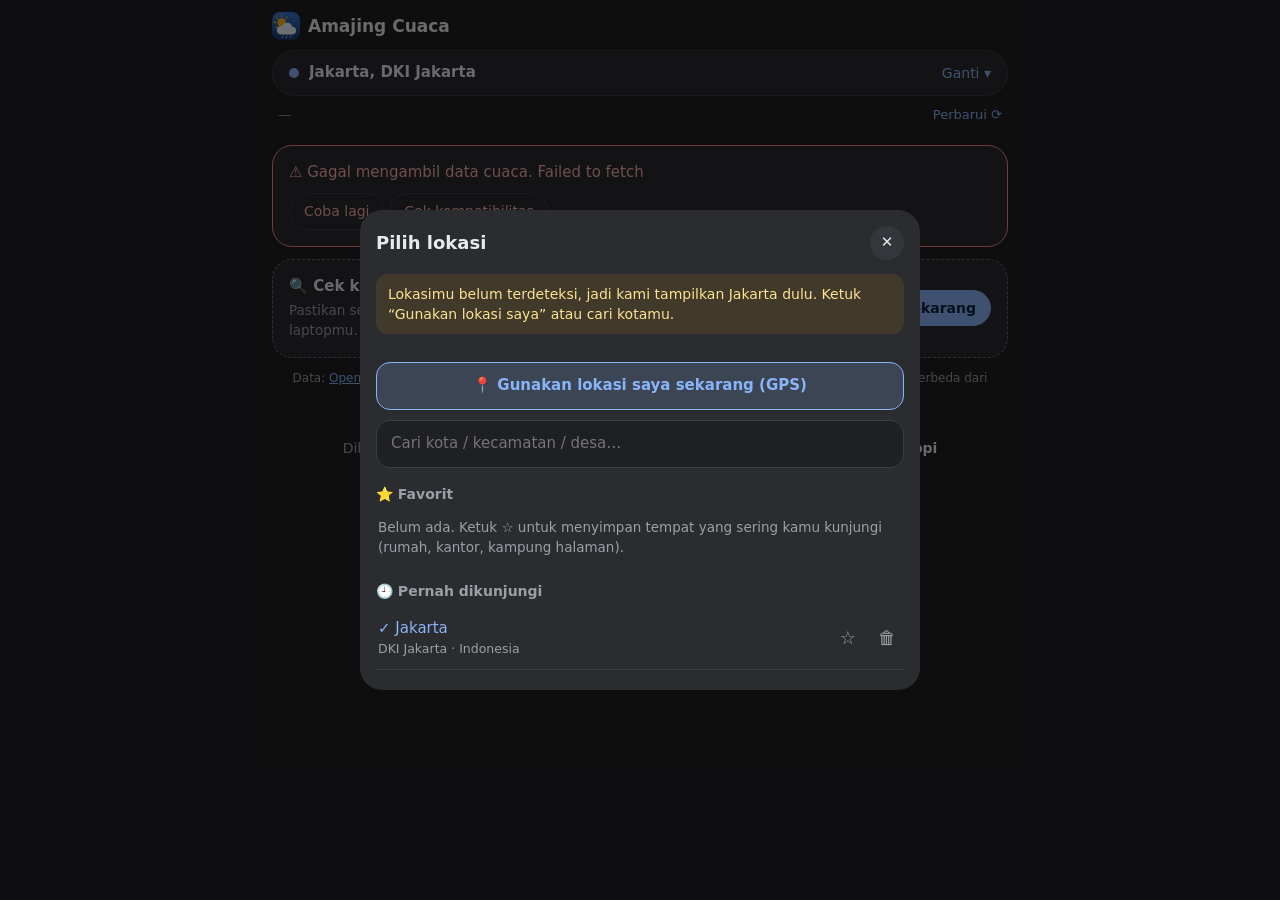
==== index.html @ 55be39a6 "Amajing Cuaca: PWA prakiraan cuaca 7 hari Co-Authored-By: Claude Opus 5.5 <noreply@anthropic.com>" ====
<!DOCTYPE html>
<html lang="id">
<head>
  <meta charset="utf-8">
  <meta name="viewport" content="width=device-width, initial-scale=1, viewport-fit=cover">
  <title>Amajing Cuaca — Prakiraan Cuaca 7 Hari</title>
  <meta name="description" content="Prakiraan cuaca 7 hari, hujan per 15 menit, angin, kelembapan, dan kualitas udara (ISPU) di lokasimu. Dari Amajing Labs.">
  <meta name="theme-color" content="#1f2023">
  <meta name="apple-mobile-web-app-capable" content="yes">
  <meta name="mobile-web-app-capable" content="yes">
  <meta name="apple-mobile-web-app-status-bar-style" content="black-translucent">
  <meta name="apple-mobile-web-app-title" content="Amajing Cuaca">
  <link rel="manifest" href="manifest.json">
  <link rel="icon" href="brand/ikon.svg" type="image/svg+xml">
  <link rel="apple-touch-icon" href="brand/apple-touch-icon.png">
  <link rel="stylesheet" href="style.css">
  <script src="compat.js" defer></script>
  <script type="module" src="app.js"></script>
</head>
<body>

<header class="top">
  <div class="brandbar">
    <img src="brand/ikon.svg" alt="" class="appicon">
    <span class="appname">Amajing Cuaca</span>
    <button id="installBtn" class="pill" hidden>⬇️ Pasang</button>
  </div>
  <button id="locBtn" class="locbar" aria-label="Ganti lokasi">
    <span class="locdot" id="locDot"></span>
    <span class="locname" id="locName">Mencari lokasi…</span>
    <span class="locedit">Ganti ▾</span>
  </button>
  <div class="updated">
    <span id="updatedTxt">—</span>
    <button id="refreshBtn" class="linkbtn">Perbarui ⟳</button>
  </div>
</header>

<main id="app">
  <div id="loading" class="loading"><div class="spin"></div>Memuat data cuaca…</div>
  <div id="errorBox" class="card error" hidden></div>

  <div id="content" hidden>
    <!-- Hujan dalam beberapa jam ke depan -->
    <section class="card" id="nowcast"></section>

    <!-- Sekarang -->
    <section class="card hero" id="hero"></section>

    <!-- Prakiraan 7 hari -->
    <section class="card">
      <h2 class="sec">Prakiraan 7 hari</h2>
      <div id="days" class="days"></div>
    </section>

    <!-- Detail per jam untuk hari terpilih -->
    <section class="card">
      <h2 class="sec" id="hourTitle">Per jam</h2>
      <div class="hscroll" data-sync id="hourly"></div>
    </section>

    <section class="card acc-wrap">
      <details class="acc" id="accRain" open>
        <summary><span class="ico">🌧️</span><b>Curah hujan</b><span class="sumval" id="sumRain"></span></summary>
        <div class="accbody" id="bodyRain"></div>
      </details>
      <details class="acc" id="accWind" open>
        <summary><span class="ico">💨</span><b>Angin</b><span class="sumval" id="sumWind"></span></summary>
        <div class="accbody" id="bodyWind"></div>
      </details>
      <details class="acc" id="accHum" open>
        <summary><span class="ico">💧</span><b>Kelembapan</b><span class="sumval" id="sumHum"></span></summary>
        <div class="accbody" id="bodyHum"></div>
      </details>
      <details class="acc" id="accAir" open>
        <summary><span class="ico">🍃</span><b>Kualitas udara</b><span class="sumval" id="sumAir"></span></summary>
        <div class="accbody" id="bodyAir"></div>
      </details>
    </section>

    <section class="card">
      <h2 class="sec">Info lain hari ini</h2>
      <div class="grid4" id="extra"></div>
    </section>
  </div>

  <section class="card compat-card">
    <div>
      <b>🔍 Cek kompatibilitas HP-mu — gratis</b>
      <p>Pastikan semua fitur (GPS, mode offline, pasang aplikasi) berfungsi di HP atau laptopmu.</p>
    </div>
    <button id="compatBtn" class="pill strong">Cek sekarang</button>
  </section>

  <p class="source">Data: <a href="https://open-meteo.com/" target="_blank" rel="noopener">Open-Meteo</a> (cuaca &amp; kualitas udara, model global) · Nama lokasi: <a href="https://www.bigdatacloud.com/" target="_blank" rel="noopener">BigDataCloud</a>. Prakiraan bisa berbeda dari kondisi nyata.</p>
</main>

<footer class="foot">
  Dibuat oleh<img class="logo-inline" src="brand/logo-kecil-gelap.svg" alt="Amajing Labs">
  <span class="dot">·</span>
  <a href="https://forms.gle/fZAtNMCwKqhQhgpKA" target="_blank" rel="noopener">💬 Kirim masukan</a>
  <span class="dot">·</span>
  <a href="panduan.html">📖 Panduan</a>
  <span class="dot">·</span>
  <a href="https://saweria.co/amajinglabs" target="_blank" rel="noopener">☕ Traktir kopi</a>
</footer>

<!-- Lembar pilih lokasi -->
<div class="sheet-bg" id="sheetBg" hidden>
  <div class="sheet" role="dialog" aria-modal="true" aria-labelledby="sheetTitle">
    <div class="sheet-head">
      <h3 id="sheetTitle">Pilih lokasi</h3>
      <button class="x" id="sheetClose" aria-label="Tutup">✕</button>
    </div>
    <p class="sheet-msg" id="sheetMsg" hidden></p>
    <button class="gpsbtn" id="gpsBtn">📍 Gunakan lokasi saya sekarang (GPS)</button>
    <div class="search">
      <input id="searchInput" type="search" placeholder="Cari kota / kecamatan / desa…" autocomplete="off" enterkeyhint="search">
    </div>
    <ul class="plist" id="searchResults"></ul>
    <h4 class="ptitle">⭐ Favorit</h4>
    <ul class="plist" id="favList"></ul>
    <h4 class="ptitle">🕘 Pernah dikunjungi</h4>
    <ul class="plist" id="histList"></ul>
  </div>
</div>

<div class="toast" id="toast" hidden></div>
</body>
</html>
---- style.css ----
:root {
  --bg: #1f2023;
  --card: #2b2c30;
  --card2: #35363b;
  --line: #3c3d42;
  --text: #e8eaed;
  --muted: #9aa0a6;
  --blue: #8ab4f8;
  --blue-soft: rgba(138, 180, 248, .18);
  --yellow: #fdd663;
  --col: 64px;
  --radius: 20px;
}
* { box-sizing: border-box; }
html { -webkit-text-size-adjust: 100%; }
body {
  margin: 0; background: var(--bg); color: var(--text);
  font: 15px/1.45 system-ui, -apple-system, "Segoe UI", Roboto, "Helvetica Neue", Arial, sans-serif;
  padding: env(safe-area-inset-top) env(safe-area-inset-right) env(safe-area-inset-bottom) env(safe-area-inset-left);
}
a { color: var(--blue); }
button { font: inherit; color: inherit; cursor: pointer; }
.top, main, .foot { max-width: 760px; margin: 0 auto; }
main { padding: 0 12px; }

/* ---------- Header ---------- */
.top { padding: 12px 12px 4px; }
.brandbar { display: flex; align-items: center; gap: 8px; }
.appicon { width: 28px; height: 28px; border-radius: 8px; }
.appname { font-weight: 700; font-size: 17px; flex: 1; }
.pill {
  border: 1px solid var(--line); background: var(--card); border-radius: 999px;
  padding: 7px 14px; font-size: 14px;
}
.pill.strong { background: var(--blue); color: #10223f; border-color: var(--blue); font-weight: 700; white-space: nowrap; }
.locbar {
  margin-top: 10px; width: 100%; display: flex; align-items: center; gap: 10px;
  background: var(--card); border: 1px solid var(--line); border-radius: 999px; padding: 11px 16px; text-align: left;
}
.locdot { width: 10px; height: 10px; border-radius: 50%; background: var(--blue); flex: none; }
.locdot.gps { box-shadow: 0 0 0 4px var(--blue-soft); }
.locname { flex: 1; font-weight: 600; white-space: nowrap; overflow: hidden; text-overflow: ellipsis; }
.locedit { color: var(--blue); font-size: 14px; white-space: nowrap; }
.updated { display: flex; justify-content: space-between; align-items: center; color: var(--muted); font-size: 13px; padding: 6px 6px 0; }
.linkbtn { background: none; border: 0; color: var(--blue); padding: 4px 0; }

/* ---------- Cards ---------- */
.card { background: var(--card); border-radius: var(--radius); padding: 16px; margin: 12px 0; overflow: hidden; }
.sec { font-size: 16px; margin: 0 0 12px; font-weight: 600; }
.loading { text-align: center; color: var(--muted); padding: 60px 0; }
.spin { width: 34px; height: 34px; margin: 0 auto 12px; border: 3px solid var(--line); border-top-color: var(--blue); border-radius: 50%; animation: sp 1s linear infinite; }
@keyframes sp { to { transform: rotate(360deg); } }
.error { border: 1px solid #f28b82; color: #f6aea9; }
.error button { margin-top: 10px; }

/* Nowcast */
.nc-title { font-weight: 600; font-size: 17px; margin: 0; }
.nc-sub { color: var(--muted); margin: 2px 0 12px; font-size: 14px; }
.nc-chart { display: grid; grid-template-columns: 64px 1fr; gap: 6px; }
.nc-levels { display: flex; flex-direction: column; justify-content: space-between; color: var(--muted); font-size: 12px; height: 84px; padding: 2px 0; }
.nc-bars { position: relative; height: 84px; display: flex; align-items: flex-end; gap: 3px; border-bottom: 1px solid var(--line);
  background: repeating-linear-gradient(to top, transparent 0 27px, var(--line) 27px 28px); }
.nc-bars span { flex: 1; background: var(--blue); border-radius: 3px 3px 0 0; min-height: 0; opacity: .9; }
.nc-axis { grid-column: 2; display: flex; justify-content: space-between; color: var(--muted); font-size: 12px; }
.nc-none { display: flex; gap: 10px; align-items: center; }
.nc-none .big { font-size: 26px; }

/* Hero */
.hero { position: relative; padding: 20px; }
.hero.sky-clear-day { background: linear-gradient(160deg, #2e6fd1, #2b2c30 75%); }
.hero.sky-clear-night { background: linear-gradient(160deg, #1b2a52, #2b2c30 75%); }
.hero.sky-cloud-day { background: linear-gradient(160deg, #4a5a73, #2b2c30 75%); }
.hero.sky-cloud-night { background: linear-gradient(160deg, #2c3446, #2b2c30 75%); }
.hero.sky-rain { background: linear-gradient(160deg, #34465f, #2b2c30 75%); }
.hero.sky-storm { background: linear-gradient(160deg, #3b3355, #2b2c30 75%); }
.hero-top { display: flex; justify-content: space-between; align-items: flex-start; gap: 10px; }
.now-label { font-size: 15px; opacity: .9; }
.now-temp { display: flex; align-items: center; gap: 6px; }
.now-temp .t { font-size: 72px; font-weight: 400; line-height: 1; letter-spacing: -2px; }
.now-temp svg { width: 70px; height: 70px; }
.now-desc { text-align: right; }
.now-desc .d { font-size: 20px; font-weight: 600; }
.now-desc .f { opacity: .85; font-size: 14px; }
.now-desc .hl { opacity: .85; font-size: 14px; }

/* Hourly / horizontal scrollers */
.hscroll { overflow-x: auto; scrollbar-width: none; -webkit-overflow-scrolling: touch; }
.hscroll::-webkit-scrollbar { display: none; }
.hrow { display: flex; width: max-content; }
.hcol { width: var(--col); flex: none; text-align: center; display: flex; flex-direction: column; align-items: center; gap: 4px; }
.hcol .tmp { font-size: 16px; }
.hcol .pp { font-size: 12.5px; color: var(--blue); min-height: 18px; }
.hcol svg { width: 34px; height: 34px; }
.hcol .tm { color: var(--muted); font-size: 13px; }
.hcol.now .tm { color: var(--text); font-weight: 700; }

/* Days */
.days { display: flex; flex-direction: column; gap: 6px; }
.day {
  display: grid; grid-template-columns: 74px 40px 1fr auto; align-items: center; gap: 10px;
  background: var(--card2); border: 1.5px solid transparent; border-radius: 14px; padding: 8px 12px; text-align: left; width: 100%;
}
.day.sel { border-color: #c9d6ea; background: #3a3d45; }
.day .dn { font-weight: 700; }
.day .dd { color: var(--muted); font-size: 12.5px; }
.day svg { width: 38px; height: 38px; }
.day .desc { font-size: 14px; }
.day .desc small { display: block; color: var(--blue); font-size: 12.5px; }
.day .mm { font-size: 15px; white-space: nowrap; }
.day .mm .lo { color: var(--muted); }

/* Accordions */
.acc-wrap { padding: 4px 16px; }
.acc { border-bottom: 1px solid var(--line); }
.acc:last-child { border-bottom: 0; }
.acc summary { list-style: none; display: flex; align-items: center; gap: 12px; padding: 14px 0; cursor: pointer; font-size: 16px; }
.acc summary::-webkit-details-marker { display: none; }
.acc summary::after { content: "⌄"; margin-left: auto; color: var(--muted); font-size: 20px; transition: transform .2s; line-height: 1; }
.acc[open] summary::after { transform: rotate(180deg); }
.acc .ico { width: 38px; height: 38px; border-radius: 10px; background: var(--card2); display: grid; place-items: center; font-size: 18px; }
.acc .sumval { color: var(--muted); font-weight: 400; }
.acc .sumval:not(:empty)::before { content: "· "; }
.accbody { padding: 0 0 16px; }
.acc-head { margin: 0 0 12px; }
.acc-head b { font-weight: 700; }
.mm-row .v { font-size: 13px; min-height: 18px; }
.ppbar { width: 52px; height: 14px; border: 1.5px solid var(--blue); border-radius: 999px; position: relative; overflow: hidden; }
.ppbar i { position: absolute; left: 0; right: 0; bottom: 0; background: var(--blue); }
.ppcol .pc { color: var(--blue); font-size: 13px; }
.windcol .sp { font-size: 15px; }
.windcol .arr { width: 18px; height: 18px; color: var(--text); }
.humwrap { position: relative; }
.humwrap svg.curve { display: block; }

/* Air quality */
.aq-big { display: flex; align-items: baseline; gap: 12px; }
.aq-big .n { font-size: 56px; line-height: 1; }
.aq-big .c { font-size: 16px; }
.aq-scale { position: relative; margin: 18px 0 4px; height: 16px; border-radius: 999px;
  background: linear-gradient(90deg, #2ecc71 0 16.6%, #3b82f6 16.6% 33.3%, #facc15 33.3% 66.6%, #ef4444 66.6% 99%, #111 99%); }
.aq-marker { position: absolute; top: -12px; width: 0; height: 0; border-left: 6px solid transparent; border-right: 6px solid transparent; border-top: 8px solid var(--text); transform: translateX(-6px); }
.aq-ticks { display: flex; justify-content: space-between; color: var(--muted); font-size: 12px; }
.aq-advice { margin: 12px 0 8px; font-size: 14px; }
.aq-pol { display: grid; grid-template-columns: repeat(3, 1fr); gap: 8px; margin-top: 10px; }
.aq-pol div { background: var(--card2); border-radius: 12px; padding: 8px 10px; font-size: 13px; }
.aq-pol b { display: block; font-size: 16px; }
.aq-note { color: var(--muted); font-size: 12.5px; margin-top: 10px; }

.grid4 { display: grid; grid-template-columns: repeat(auto-fit, minmax(140px, 1fr)); gap: 8px; }
.grid4 div { background: var(--card2); border-radius: 14px; padding: 10px 12px; font-size: 13px; color: var(--muted); }
.grid4 b { display: block; color: var(--text); font-size: 17px; font-weight: 600; }

.compat-card { display: flex; gap: 12px; align-items: center; justify-content: space-between; border: 1px dashed #5f6672; }
.compat-card p { margin: 4px 0 0; color: var(--muted); font-size: 13.5px; }
.source { color: var(--muted); font-size: 12px; text-align: center; padding: 0 10px; }

/* Footer */
.foot { text-align: center; color: var(--muted); font-size: 14px; padding: 18px 12px 28px; line-height: 2; }
.foot a { color: var(--text); text-decoration: none; font-weight: 600; white-space: nowrap; }
.foot a:hover { color: var(--blue); }
.foot .dot { margin: 0 6px; }
.foot .logo-inline { height: 17px; width: auto; vertical-align: -3px; margin-left: 6px; }

/* Location sheet */
.sheet-bg { position: fixed; inset: 0; background: rgba(0,0,0,.55); z-index: 50; display: flex; align-items: flex-end; justify-content: center; }
.sheet-bg[hidden] { display: none; }
.sheet { background: var(--card); width: 100%; max-width: 560px; max-height: 88vh; overflow-y: auto; border-radius: 22px 22px 0 0; padding: 16px 16px calc(20px + env(safe-area-inset-bottom)); }
@media (min-width: 700px) { .sheet-bg { align-items: center; } .sheet { border-radius: 22px; } }
.sheet-head { display: flex; align-items: center; justify-content: space-between; }
.sheet-head h3 { margin: 0; font-size: 18px; }
.x { background: var(--card2); border: 0; width: 34px; height: 34px; border-radius: 50%; }
.sheet-msg { background: #41392a; color: #fde293; border-radius: 12px; padding: 10px 12px; font-size: 14px; }
.gpsbtn { width: 100%; margin: 14px 0 10px; padding: 12px; border-radius: 14px; border: 1px solid var(--blue); background: var(--blue-soft); color: var(--blue); font-weight: 600; }
.search input { width: 100%; padding: 12px 14px; border-radius: 14px; border: 1px solid var(--line); background: var(--bg); color: var(--text); font: inherit; }
.ptitle { margin: 16px 0 6px; font-size: 14px; color: var(--muted); font-weight: 600; }
.plist { list-style: none; margin: 6px 0 0; padding: 0; }
.plist li { display: flex; align-items: center; gap: 6px; border-bottom: 1px solid var(--line); }
.plist li.empty { color: var(--muted); font-size: 13.5px; padding: 8px 2px; border: 0; }
.plist .pick { flex: 1; text-align: left; background: none; border: 0; padding: 11px 2px; }
.plist .pick small { display: block; color: var(--muted); font-size: 12.5px; }
.plist .pick.active { color: var(--blue); }
.plist .ib { background: none; border: 0; font-size: 18px; padding: 8px; color: var(--muted); }
.plist .ib.on { color: var(--yellow); }

.toast { position: fixed; left: 50%; bottom: calc(24px + env(safe-area-inset-bottom)); transform: translateX(-50%); background: #e8eaed; color: #202124; padding: 10px 16px; border-radius: 12px; z-index: 80; font-size: 14px; max-width: 90vw; box-shadow: 0 6px 20px rgba(0,0,0,.4); }

@media (max-width: 420px) {
  .now-temp .t { font-size: 60px; }
  .now-temp svg { width: 56px; height: 56px; }
  .day { grid-template-columns: 60px 34px 1fr auto; gap: 8px; padding: 8px 10px; }
  .aq-pol { grid-template-columns: repeat(2, 1fr); }
  .compat-card { flex-direction: column; align-items: stretch; }
}
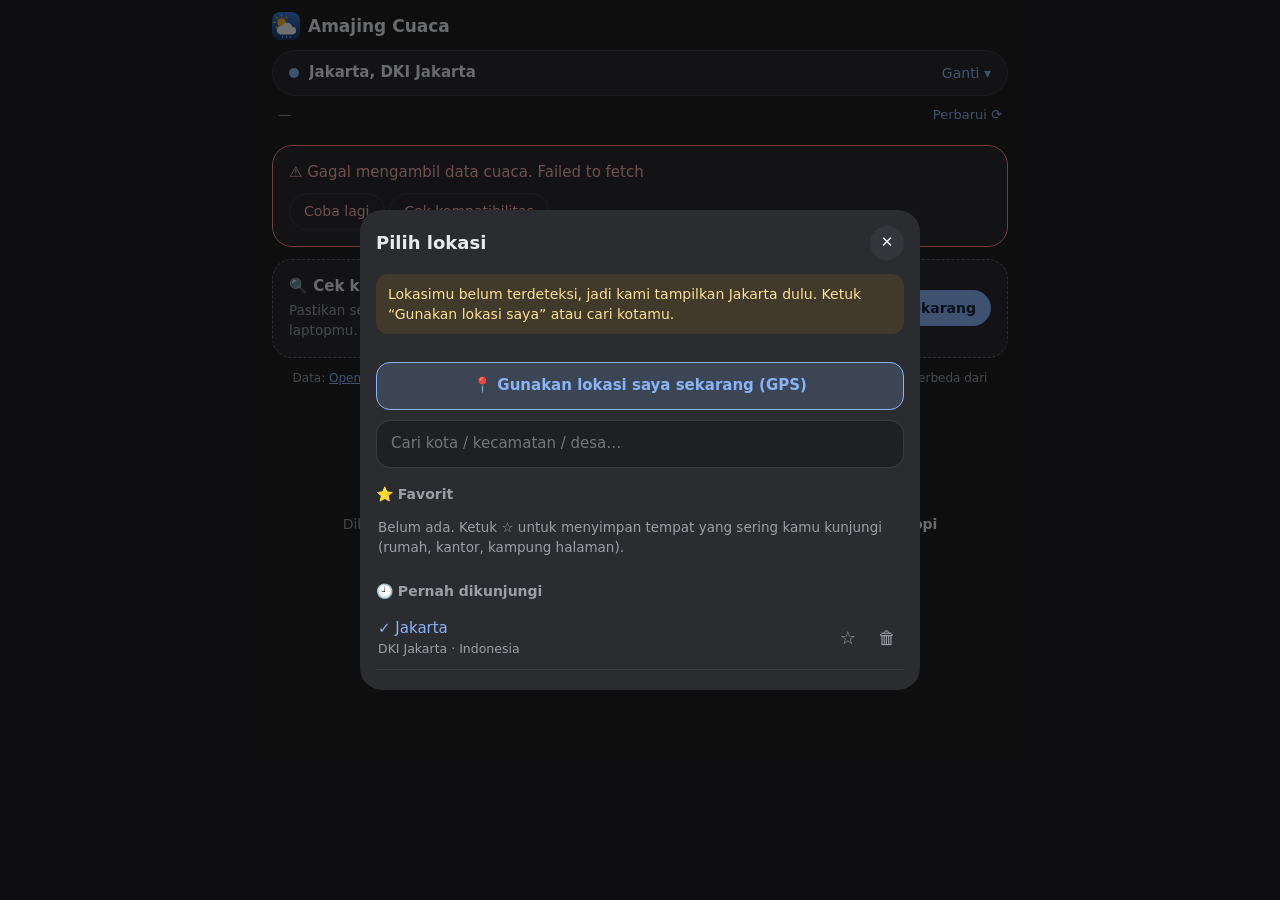
==== commit 351b968f: "Tambah tombol instal aplikasi di bagian bawah Co-Authored-By: Claude Opus 5.5 <noreply@anthropic.com" ====
--- a/index.html
+++ b/index.html
@@ -95,6 +95,11 @@
   <p class="source">Data: <a href="https://open-meteo.com/" target="_blank" rel="noopener">Open-Meteo</a> (cuaca &amp; kualitas udara, model global) · Nama lokasi: <a href="https://www.bigdatacloud.com/" target="_blank" rel="noopener">BigDataCloud</a>. Prakiraan bisa berbeda dari kondisi nyata.</p>
 </main>
 
+<div class="install-bottom" id="installBottom">
+  <button id="installBtn2" class="pill strong">⬇️ Instal aplikasi di HP / laptop</button>
+  <p>Gratis, ringan, dan bisa dibuka langsung dari layar utama.</p>
+</div>
+
 <footer class="foot">
   Dibuat oleh<img class="logo-inline" src="brand/logo-kecil-gelap.svg" alt="Amajing Labs">
   <span class="dot">·</span>
--- a/style.css
+++ b/style.css
@@ -154,6 +154,11 @@
 .compat-card p { margin: 4px 0 0; color: var(--muted); font-size: 13.5px; }
 .source { color: var(--muted); font-size: 12px; text-align: center; padding: 0 10px; }
 
+.install-bottom { max-width: 760px; margin: 8px auto 0; padding: 0 12px; text-align: center; }
+.install-bottom[hidden] { display: none; }
+.install-bottom .pill { width: 100%; max-width: 420px; padding: 13px 18px; font-size: 16px; }
+.install-bottom p { color: var(--muted); font-size: 13px; margin: 6px 0 0; }
+
 /* Footer */
 .foot { text-align: center; color: var(--muted); font-size: 14px; padding: 18px 12px 28px; line-height: 2; }
 .foot a { color: var(--text); text-decoration: none; font-weight: 600; white-space: nowrap; }
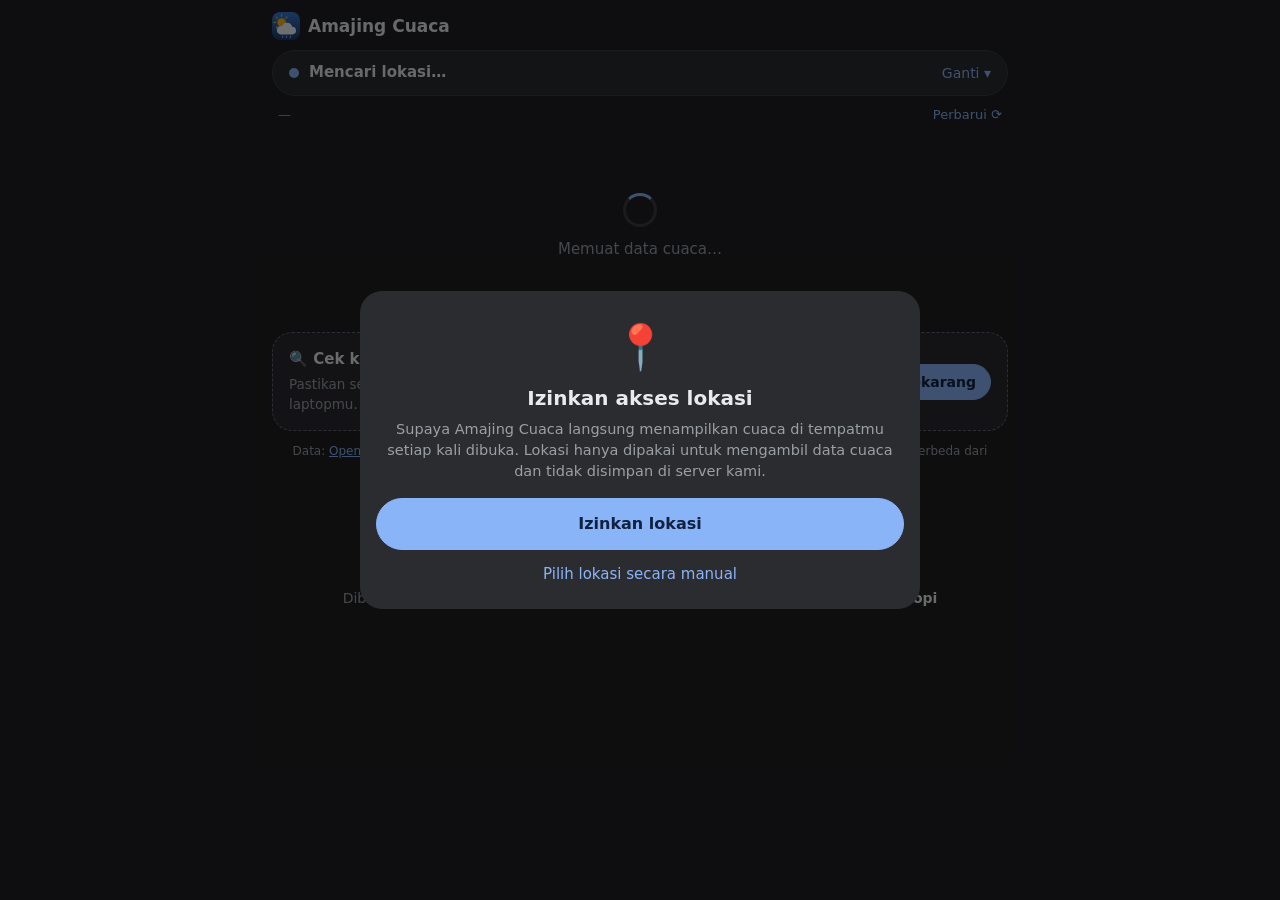
==== commit b1f05849: "Izin GPS di awal, lokasi GPS terbaru saat dibuka, tampil instan dari data terakhir - Dialog izin lok" ====
--- a/index.html
+++ b/index.html
@@ -13,6 +13,9 @@
   <link rel="manifest" href="manifest.json">
   <link rel="icon" href="brand/ikon.svg" type="image/svg+xml">
   <link rel="apple-touch-icon" href="brand/apple-touch-icon.png">
+  <link rel="preconnect" href="https://api.open-meteo.com" crossorigin>
+  <link rel="preconnect" href="https://air-quality-api.open-meteo.com" crossorigin>
+  <link rel="dns-prefetch" href="https://api.bigdatacloud.net">
   <link rel="stylesheet" href="style.css">
   <script src="compat.js" defer></script>
   <script type="module" src="app.js"></script>
@@ -130,6 +133,17 @@
   </div>
 </div>
 
+<!-- Permintaan izin lokasi (pertama kali dibuka) -->
+<div class="sheet-bg" id="permBg" hidden>
+  <div class="sheet perm" role="dialog" aria-modal="true" aria-labelledby="permTitle">
+    <div class="permicon">📍</div>
+    <h3 id="permTitle">Izinkan akses lokasi</h3>
+    <p>Supaya Amajing Cuaca langsung menampilkan cuaca di tempatmu setiap kali dibuka. Lokasi hanya dipakai untuk mengambil data cuaca dan tidak disimpan di server kami.</p>
+    <button class="pill strong" id="permAllow">Izinkan lokasi</button>
+    <button class="linkbtn" id="permManual">Pilih lokasi secara manual</button>
+  </div>
+</div>
+
 <div class="toast" id="toast" hidden></div>
 </body>
 </html>
--- a/style.css
+++ b/style.css
@@ -187,6 +187,13 @@
 .plist .ib { background: none; border: 0; font-size: 18px; padding: 8px; color: var(--muted); }
 .plist .ib.on { color: var(--yellow); }
 
+.sheet.perm { text-align: center; padding-top: 24px; }
+.sheet.perm .permicon { font-size: 44px; }
+.sheet.perm h3 { margin: 6px 0; font-size: 20px; }
+.sheet.perm p { color: var(--muted); font-size: 14.5px; margin: 0 0 16px; }
+.sheet.perm .pill { width: 100%; padding: 13px; font-size: 16px; }
+.sheet.perm .linkbtn { margin-top: 10px; font-size: 15px; }
+.updated .busy { display: inline-block; width: 10px; height: 10px; border: 2px solid var(--line); border-top-color: var(--blue); border-radius: 50%; animation: sp 1s linear infinite; vertical-align: -1px; margin-left: 6px; }
 .toast { position: fixed; left: 50%; bottom: calc(24px + env(safe-area-inset-bottom)); transform: translateX(-50%); background: #e8eaed; color: #202124; padding: 10px 16px; border-radius: 12px; z-index: 80; font-size: 14px; max-width: 90vw; box-shadow: 0 6px 20px rgba(0,0,0,.4); }
 
 @media (max-width: 420px) {
